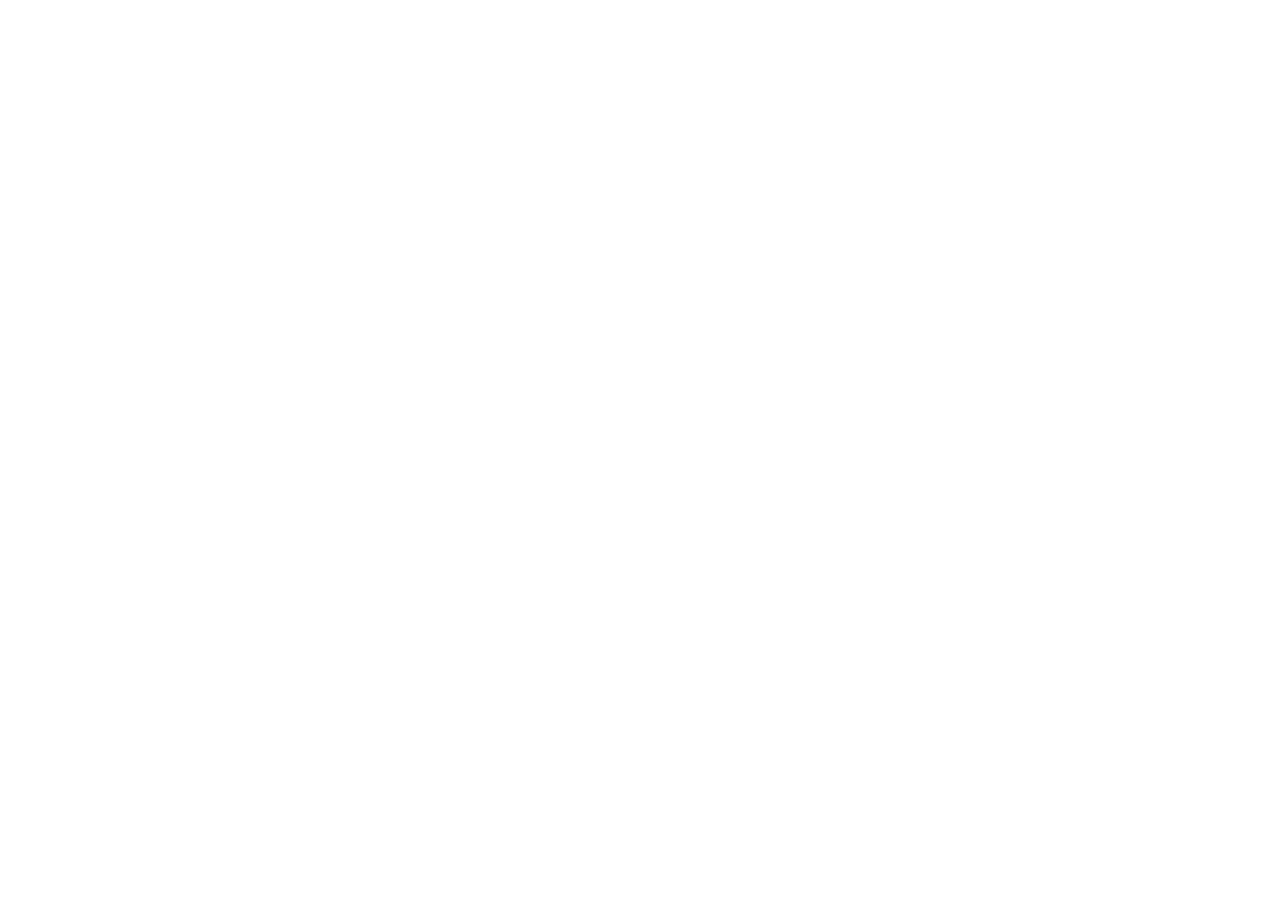
==== index.html @ b833c6a7 "Pagina-principal" ====
<!DOCTYPE html>
<html lang="pt-br">
<head>
    <meta charset="UTF-8">
    <meta http-equiv="X-UA-Compatible" content="IE=edge">
    <meta name="viewport" content="width=device-width, initial-scale=1.0">
    <link rel="shortcut icon" href="favicon.ico" type="image/x-icon">
    <link rel="stylesheet" href="estilos/style.css">
    <title>Proeto Redes Sociais</title>
    
</head>
<body>
    
</body>
</html>
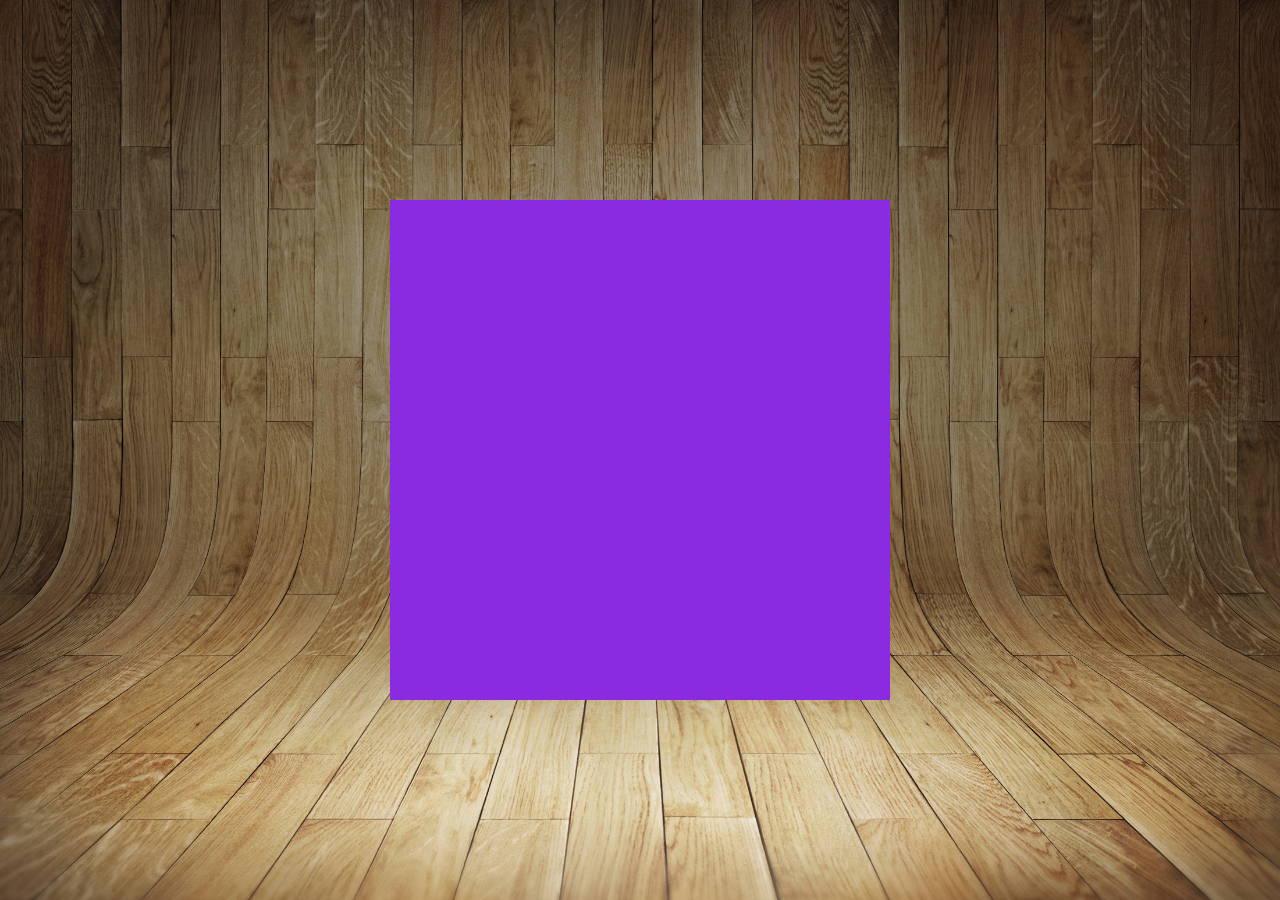
==== commit 3675ffd6: "uptade" ====
--- a/index.html
+++ b/index.html
@@ -7,6 +7,15 @@
     <link rel="shortcut icon" href="favicon.ico" type="image/x-icon">
     <link rel="stylesheet" href="estilos/style.css">
     <title>Proeto Redes Sociais</title>
+    <main>
+        <section id="telefone">
+
+        </section>
+
+        <section id="Redes">
+
+        </section>
+    </main>
     
 </head>
 <body>
--- a/estilos/style.css
+++ b/estilos/style.css
@@ -0,0 +1,32 @@
+@import "{{ site.theme }}";
+@charset "utf-8";
+
+*{
+    font-family: Arial, Helvetica, sans-serif;
+    margin: 0px;
+    padding: 0px;
+}
+html, body{
+    height: 100vh;
+    width: 100vw;
+    background-color: beige;
+}
+body{
+    background: url("../imagens/fundo-madeira.jpg") no-repeat top center;
+    background-size: cover;
+    background-attachment: fixed;
+}
+main{
+    position: relative;
+    height: 100vh;
+}
+section#telefone{
+    position: absolute;
+    top: 50%;
+    left: 50%;
+    transform: translate(-50%, -50%);
+    background-color: blueviolet;
+    width: 500px; 
+    height: 500px;
+    
+}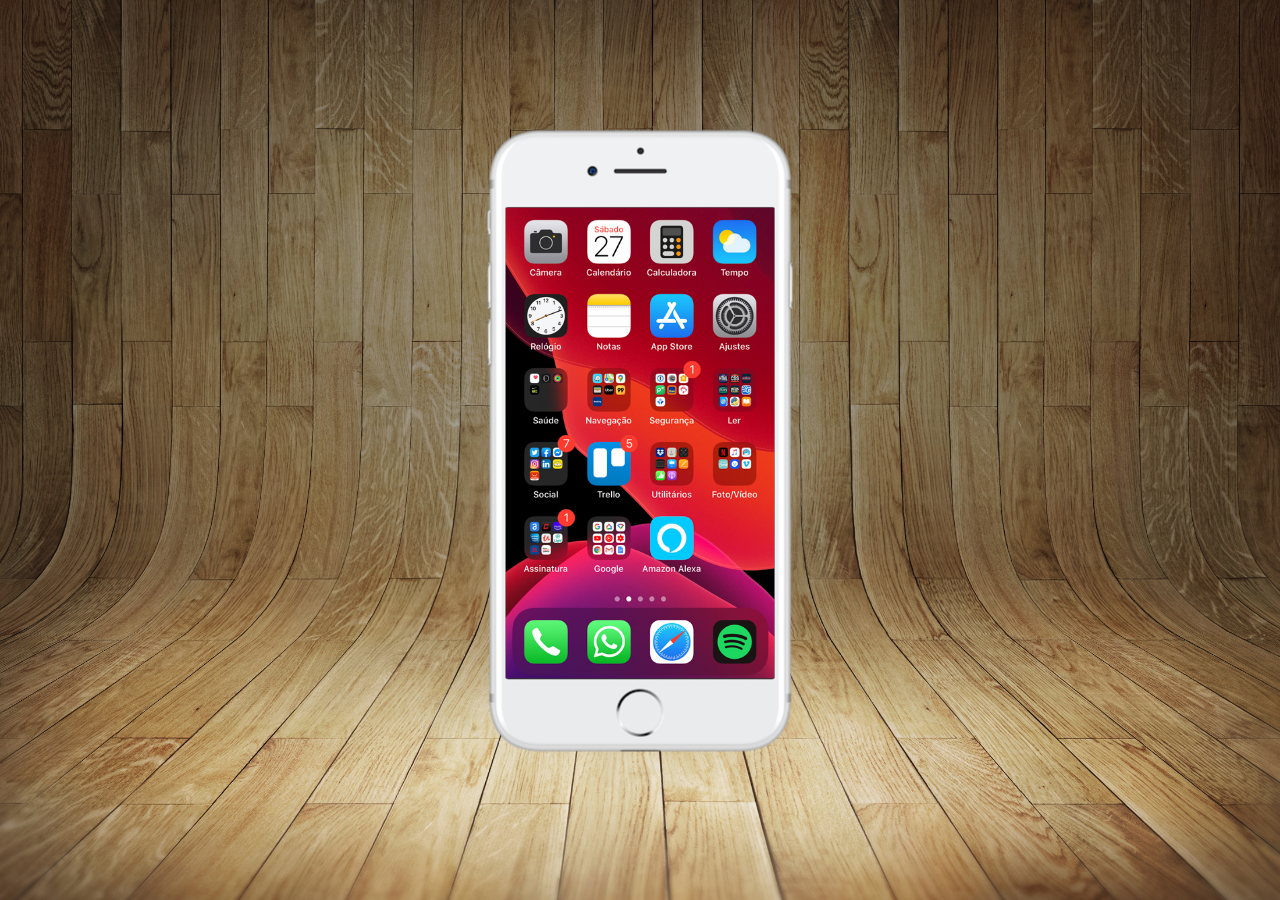
==== commit 17e99bb1: "home" ====
--- a/index.html
+++ b/index.html
@@ -9,7 +9,9 @@
     <title>Proeto Redes Sociais</title>
     <main>
         <section id="telefone">
-
+            <iframe src="home.html" frameborder="0" name="tela"
+            id="tela"></iframe>
+            
         </section>
 
         <section id="Redes">
--- a/estilos/style.css
+++ b/estilos/style.css
@@ -2,31 +2,37 @@
 @charset "utf-8";
 
 *{
-    font-family: Arial, Helvetica, sans-serif;
     margin: 0px;
     padding: 0px;
+    font-family: Arial, Helvetica, sans-serif;
 }
-html, body{
+html,body{
     height: 100vh;
     width: 100vw;
     background-color: beige;
 }
 body{
-    background: url("../imagens/fundo-madeira.jpg") no-repeat top center;
+    background: url("../imagens/fundo-madeira.jpg") no-repeat center;
     background-size: cover;
     background-attachment: fixed;
 }
 main{
     position: relative;
-    height: 100vh;
+    height: 98vh;
 }
 section#telefone{
     position: absolute;
     top: 50%;
     left: 50%;
     transform: translate(-50%, -50%);
-    background-color: blueviolet;
-    width: 500px; 
-    height: 500px;
-    
+    height: 627px;
+    width: 311px; 
+    background:url("../imagens/frame-iphone.png") no-repeat;
+}
+iframe#tela{
+    position: relative;
+    top: 80px;
+    left: 21px;
+    height: 471px;
+    width: 269px;
 }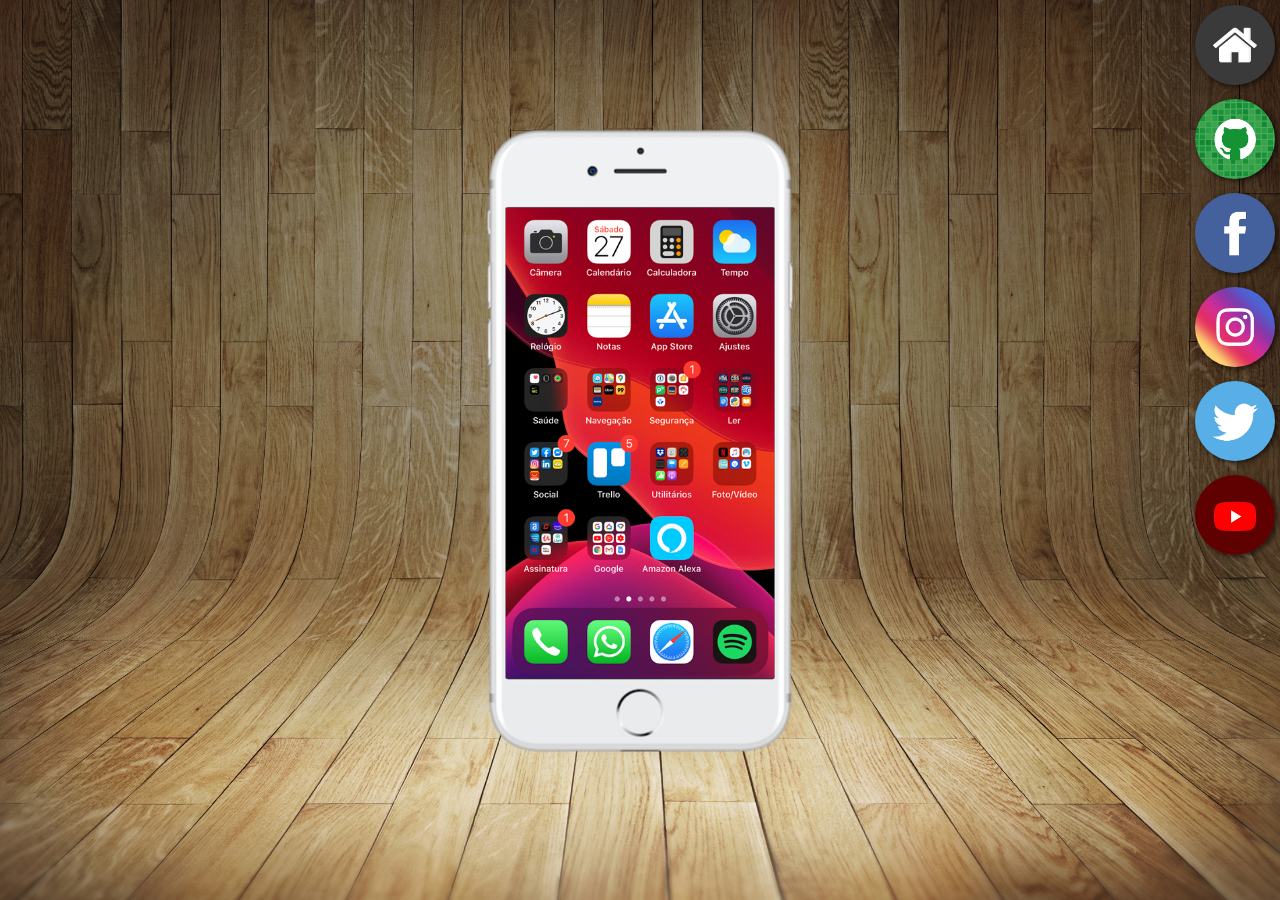
==== commit 796d448b: "conf-bottons" ====
--- a/index.html
+++ b/index.html
@@ -15,7 +15,12 @@
         </section>
 
         <section id="Redes">
-
+            <a href="#" target="tela"><img src="imagens/logo-home.jpg" alt="home"><br> </a>
+            <a href="#" target="tela"><img src="imagens/logo-github.jpg" alt="github"><br></a>
+            <a href="#" target="tela"><img src="imagens/logo-facebook.jpg" alt="facebook"><br> </a>
+            <a href="#" target="tela"><img src="imagens/logo-instagram.jpg" alt="instagram"><br> </a>
+            <a href="#" target="tela"><img src="imagens/logo-twitter.jpg" alt="twitter"><br> </a>
+            <a href="#" target="tela"><img src="imagens/logo-youtube.jpg" alt="youtube"> </a>
         </section>
     </main>
     
--- a/estilos/style.css
+++ b/estilos/style.css
@@ -35,4 +35,21 @@
     left: 21px;
     height: 471px;
     width: 269px;
+}
+section#Redes{
+    text-align: right;
+}
+section#Redes img{
+    width: 80px;
+    height: 80px;
+    margin: 5px;
+    border-radius: 50%;
+    box-shadow: 2px 2px 5px rgba(0, 0, 0, 0.61);
+    box-sizing: border-box;
+}
+section#Redes img:hover{
+   border: 3px solid rgba(255, 255, 255, 0.781);
+   transform: translate(-3px, -3px);
+   box-shadow: 5px 5px 10px rgba(0, 0, 0, 0.486);
+   transition: transform 0.5s, border 1s;
 }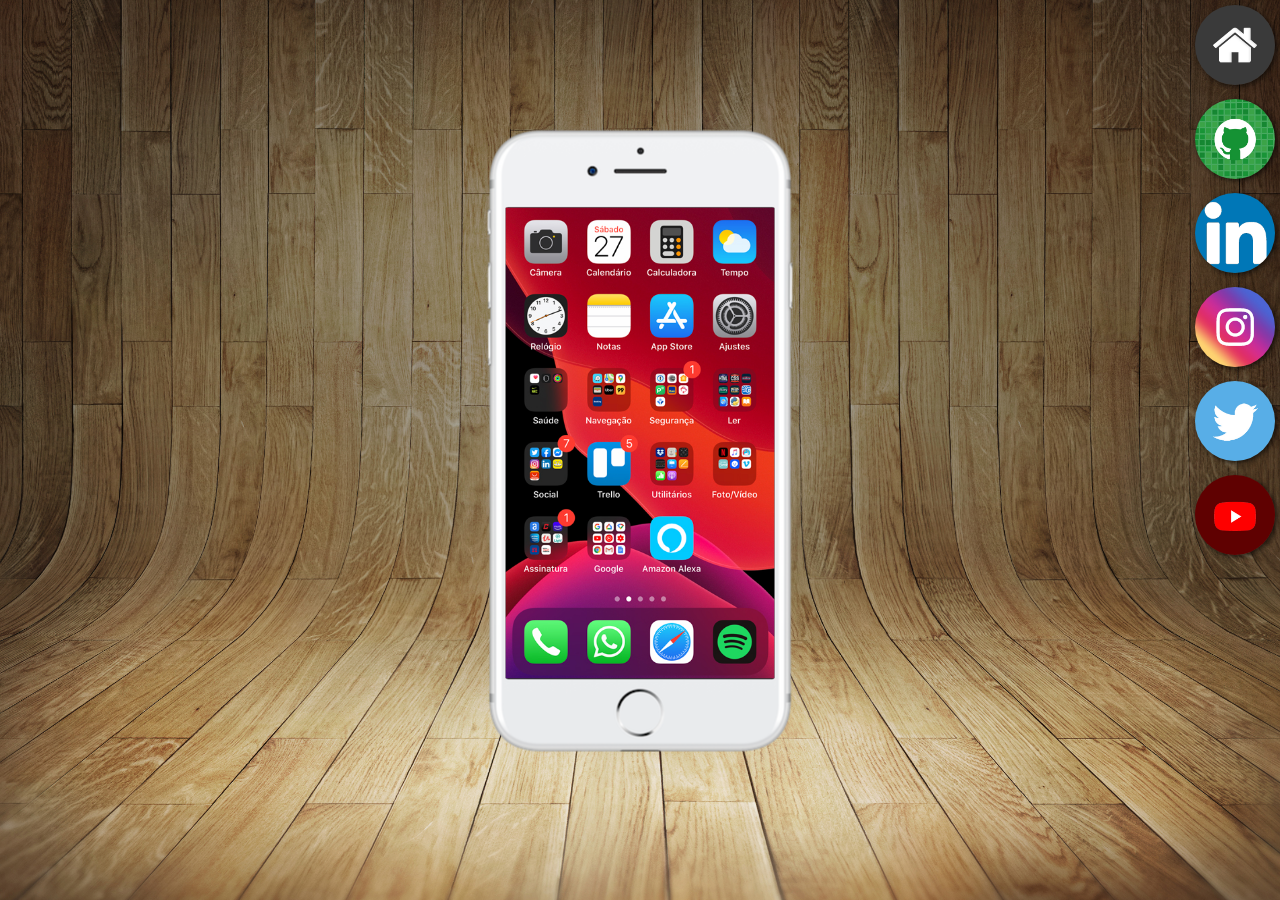
==== commit 368fc58b: "tela-interna" ====
--- a/index.html
+++ b/index.html
@@ -16,11 +16,12 @@
 
         <section id="Redes">
             <a href="#" target="tela"><img src="imagens/logo-home.jpg" alt="home"><br> </a>
-            <a href="#" target="tela"><img src="imagens/logo-github.jpg" alt="github"><br></a>
-            <a href="#" target="tela"><img src="imagens/logo-facebook.jpg" alt="facebook"><br> </a>
+            <a href="github.html" target="tela"><img src="imagens/logo-github.jpg" alt="github"><br></a>
+            <a href="#" target="tela"><img src="imagens/linkedin-logo.png" alt="linkedin"><br> </a>
             <a href="#" target="tela"><img src="imagens/logo-instagram.jpg" alt="instagram"><br> </a>
             <a href="#" target="tela"><img src="imagens/logo-twitter.jpg" alt="twitter"><br> </a>
             <a href="#" target="tela"><img src="imagens/logo-youtube.jpg" alt="youtube"> </a>
+            
         </section>
     </main>
     
--- a/estilos/style.css
+++ b/estilos/style.css
@@ -1,5 +1,6 @@
+@charset "utf-8";
 @import "{{ site.theme }}";
-@charset "utf-8";
+
 
 *{
     margin: 0px;
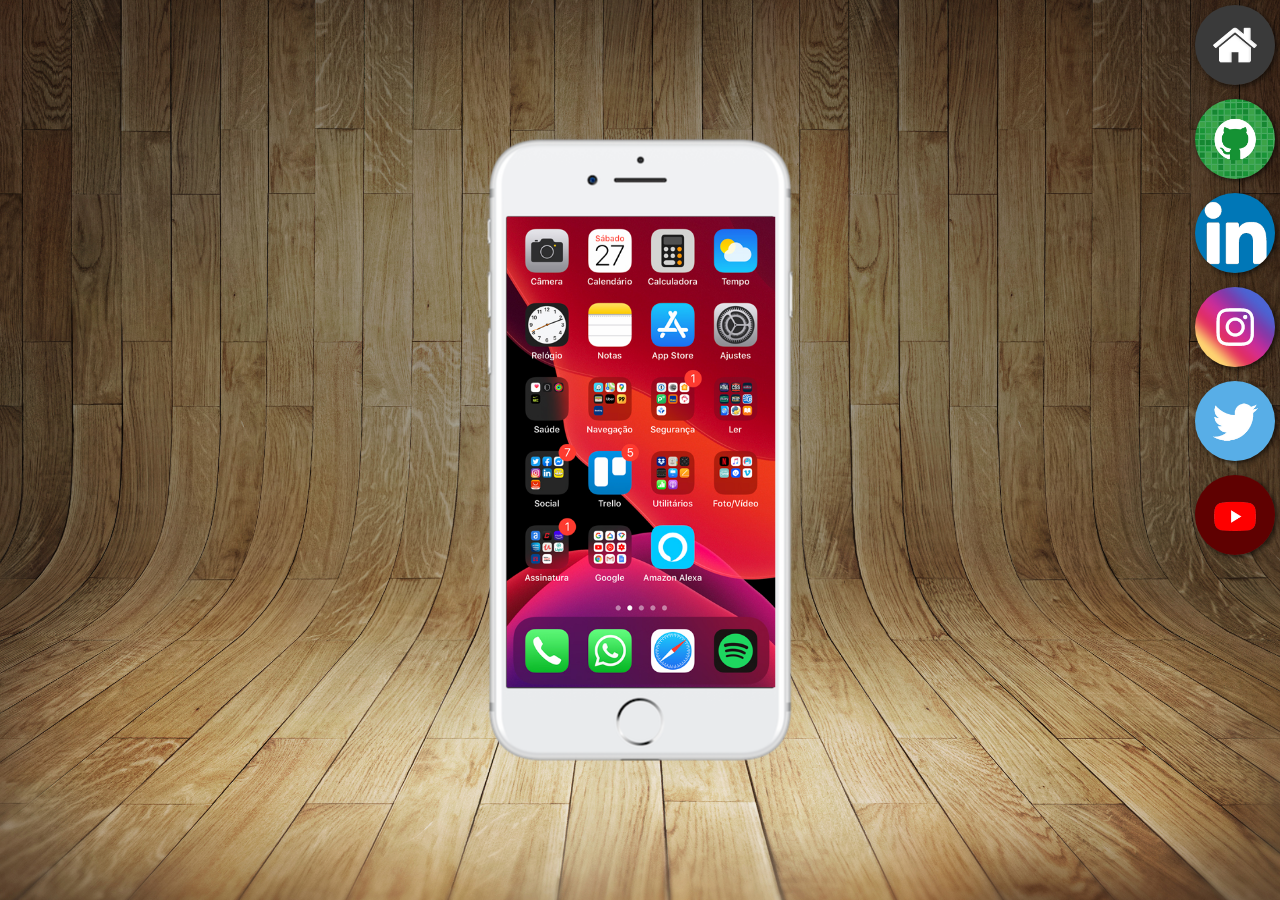
==== commit 0789ef33: "atualizações" ====
--- a/index.html
+++ b/index.html
@@ -9,15 +9,14 @@
     <title>Proeto Redes Sociais</title>
     <main>
         <section id="telefone">
-            <iframe src="home.html" frameborder="0" name="tela"
-            id="tela"></iframe>
-            
+            <iframe src="diretorios/home.html" frameborder="0" name="tela"
+            id="tela" frameborder="0"></iframe>
         </section>
 
         <section id="Redes">
-            <a href="#" target="tela"><img src="imagens/logo-home.jpg" alt="home"><br> </a>
-            <a href="github.html" target="tela"><img src="imagens/logo-github.jpg" alt="github"><br></a>
-            <a href="#" target="tela"><img src="imagens/linkedin-logo.png" alt="linkedin"><br> </a>
+            <a href="diretorios/inicio.html" target="tela"><img src="imagens/logo-home.jpg" alt="inicio"><br> </a>
+            <a href="diretorios/github.html" target="tela"><img src="imagens/logo-github.jpg" alt="github"><br></a>
+            <a href="inicio.html" target="tela"><img src="imagens/linkedin-logo.png" alt="linkedin"><br> </a>
             <a href="#" target="tela"><img src="imagens/logo-instagram.jpg" alt="instagram"><br> </a>
             <a href="#" target="tela"><img src="imagens/logo-twitter.jpg" alt="twitter"><br> </a>
             <a href="#" target="tela"><img src="imagens/logo-youtube.jpg" alt="youtube"> </a>
--- a/estilos/style.css
+++ b/estilos/style.css
@@ -10,7 +10,7 @@
 html,body{
     height: 100vh;
     width: 100vw;
-    background-color: beige;
+    background-color: black;
 }
 body{
     background: url("../imagens/fundo-madeira.jpg") no-repeat center;
@@ -19,7 +19,7 @@
 }
 main{
     position: relative;
-    height: 98vh;
+    height: 100vh;
 }
 section#telefone{
     position: absolute;
@@ -33,7 +33,7 @@
 iframe#tela{
     position: relative;
     top: 80px;
-    left: 21px;
+    left: 22px;
     height: 471px;
     width: 269px;
 }
